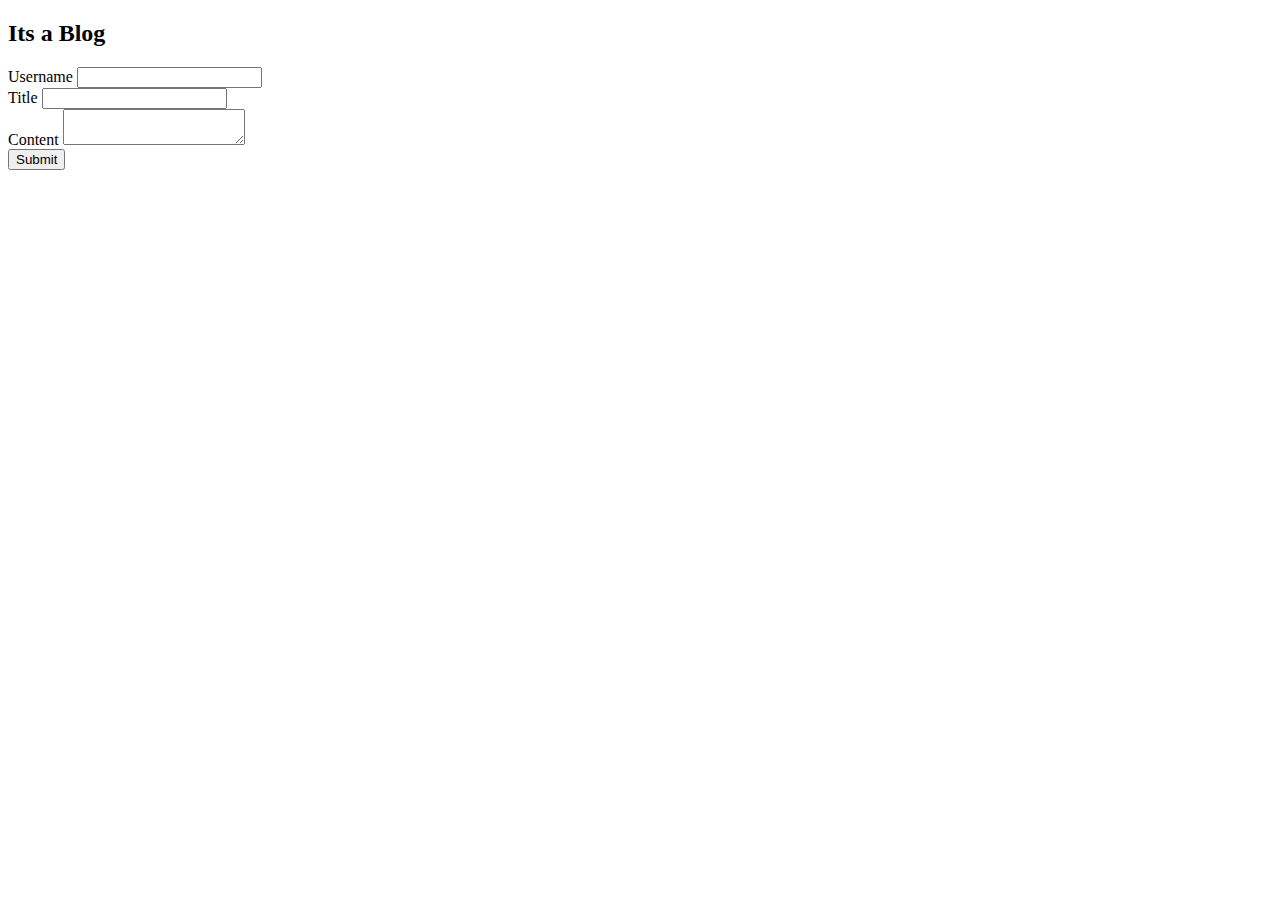
==== index.html @ 668fe0cc "added a form to the main webpage and it llinks to the blog page" ====
<!DOCTYPE html>

<html lang="en">

<head>
  <meta charset="UTF-8">
  <meta name="viewport" content="width=device-width, initial-scale=1.0">
  <link rel="stylesheet" href="./assets/css/style.css">
  <title>Week-4-Challenge</title>
</head>

<body>
  <div class="card">
    <h2>Its a Blog</h2>
    <form method="POST" action="blog.html">
      <div class="input">
        <label for="username">Username</label>
        <input type="text" name="username" id="username">
      </div>
      <div class="input">
        <label for="blog-title">Title</label>
        <input type="text" name="blog-title" id="blog-title">
      </div>
      <div class="input">
        <label for="blog-content">Content</label>
        <textarea name="blog-content" id="blog-content"></textarea>
      </div>
      <div>
        <input type="submit">
      </div>
    </form>
  </div>

  <script src="./assets/js/script.js"></script>
</body>

</html>
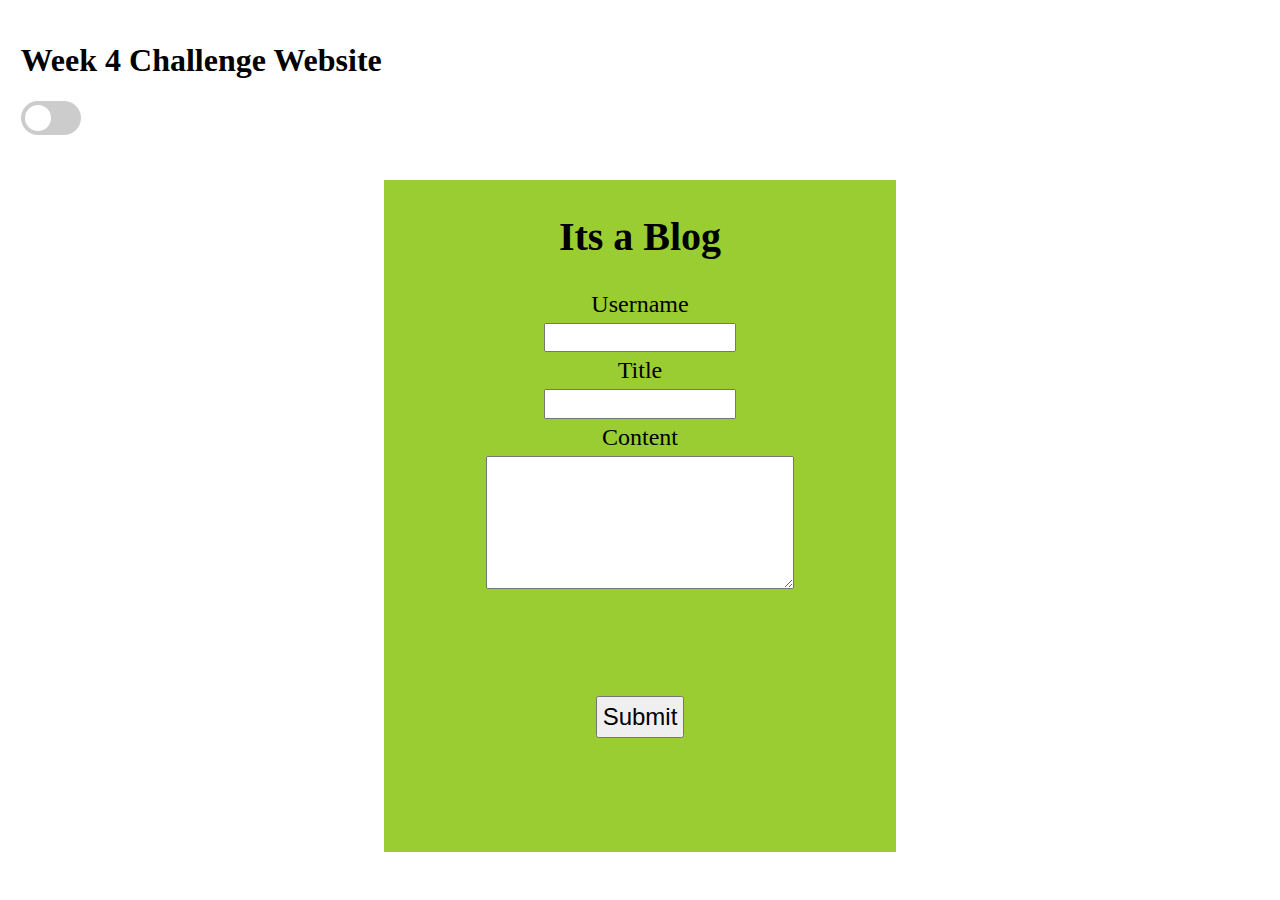
==== commit e93a7dc9: "made website a bit cleaner" ====
--- a/index.html
+++ b/index.html
@@ -5,33 +5,44 @@
 <head>
   <meta charset="UTF-8">
   <meta name="viewport" content="width=device-width, initial-scale=1.0">
-  <link rel="stylesheet" href="./assets/css/style.css">
+  <link rel="stylesheet" href="./assets/css/form.css">
   <title>Week-4-Challenge</title>
 </head>
 
 <body>
-  <div class="card">
-    <h2>Its a Blog</h2>
-    <form method="POST" action="blog.html">
-      <div class="input">
-        <label for="username">Username</label>
-        <input type="text" name="username" id="username">
-      </div>
-      <div class="input">
-        <label for="blog-title">Title</label>
-        <input type="text" name="blog-title" id="blog-title">
-      </div>
-      <div class="input">
-        <label for="blog-content">Content</label>
-        <textarea name="blog-content" id="blog-content"></textarea>
-      </div>
-      <div>
-        <input type="submit">
-      </div>
-    </form>
-  </div>
+  <header>
+    <h1>Week 4 Challenge Website</h1>
+    <div class="mode-switch">
+      <label class="switch">
+        <input type="checkbox">
+        <span class="slider"></span>
+      </label>
+    </div>
+  </header>
+  <main>
+    <div class="card">
+      <h2>Its a Blog</h2>
+      <form method="POST" action="blog.html" id="input-form">
+        <div class="input">
+          <label for="username">Username</label>
+          <input type="text" name="username" id="username">
+        </div>
+        <div class="input">
+          <label for="blog-title">Title</label>
+          <input type="text" name="blog-title" id="blog-title">
+        </div>
+        <div class="input">
+          <label for="blog-content">Content</label>
+          <textarea name="blog-content" id="blog-content"></textarea>
+        </div>
+        <div class="blog-submit">
+          <input type="submit" name="submit-button" id="submit-button">
+        </div>
+      </form>
+    </div>
+  </main>
 
-  <script src="./assets/js/script.js"></script>
+  <script src="./assets/js/form.js"></script>
 </body>
 
 </html>--- a/assets/css/form.css
+++ b/assets/css/form.css
@@ -0,0 +1,142 @@
+*,
+*::before,
+*::after {
+  box-sizing: border-box;
+}
+
+/* header styles */
+header {
+  width: 100%;
+  padding: 1%;
+  margin-bottom: 3em;
+  display: flex;
+  flex-direction: column;
+}
+
+/* light mode dark mode switch */
+.switch {
+  position: relative;
+  width: 60px;
+  height: 34px;
+  display: inline-block;
+}
+
+.switch input {
+  opacity: 0;
+  width: 0;
+  height: 0;
+}
+
+.slider {
+  position: absolute;
+  top: 0;
+  left: 0;
+  right: 0;
+  bottom: 0;
+  border-radius: 2em;
+  cursor: pointer;
+  background-color: #ccc;
+  -webkit-transition: .4s;
+  transition: .4s;
+}
+
+.slider::before {
+  position: absolute;
+  content: "";
+  height: 26px;
+  width: 26px;
+  left: 4px;
+  bottom: 4px;
+  background-color: white;
+  border-radius: 50%;
+  -webkit-transition: .4s;
+  transition: .4s;
+}
+
+.mode-switch input:checked + .slider {
+  background-color: #2196F3;
+}
+
+.mode-switch input:focus + .slider {
+  box-shadow: 0 0 1px #2196F3;
+}
+
+.mode-switch input:checked + .slider:before {
+  -webkit-transform: translateX(26px);
+  -ms-transform: translateX(26px);
+  transform: translateX(26px);
+}
+
+/* body styles */
+body {
+  display: flex;
+  flex-direction: column;
+}
+
+/* form styles */
+.card {
+  background-color: yellowgreen;
+  width: 40vw;
+  position: absolute;
+  top: 20%;
+  left: 30%;
+  height: 42em;
+}
+
+form {
+  text-align: center;
+}
+
+h2 {
+  text-align: center;
+  font-size: 250%;
+  margin-bottom: 5%;
+}
+
+label {
+  display: inline-block;
+  width: 100%;
+  padding: 1%;
+  font-size: 150%;
+  width: 100%;
+  text-align: center;
+}
+
+.card input {
+  display: inline-block;
+  padding: 1%;
+  width: 50;
+}
+
+textarea {
+  height: 10em;
+  width: 60%;
+  margin-bottom: 20%;
+}
+
+#submit-button {
+  text-align: center;
+  font-size: 150%;
+}
+
+.blog-submit:hover input{
+  cursor: pointer;
+}
+
+
+
+
+
+
+
+
+
+
+
+
+
+@media only screen and (max-width: 800px) {
+  .card {
+    width: 80vw;
+  }
+}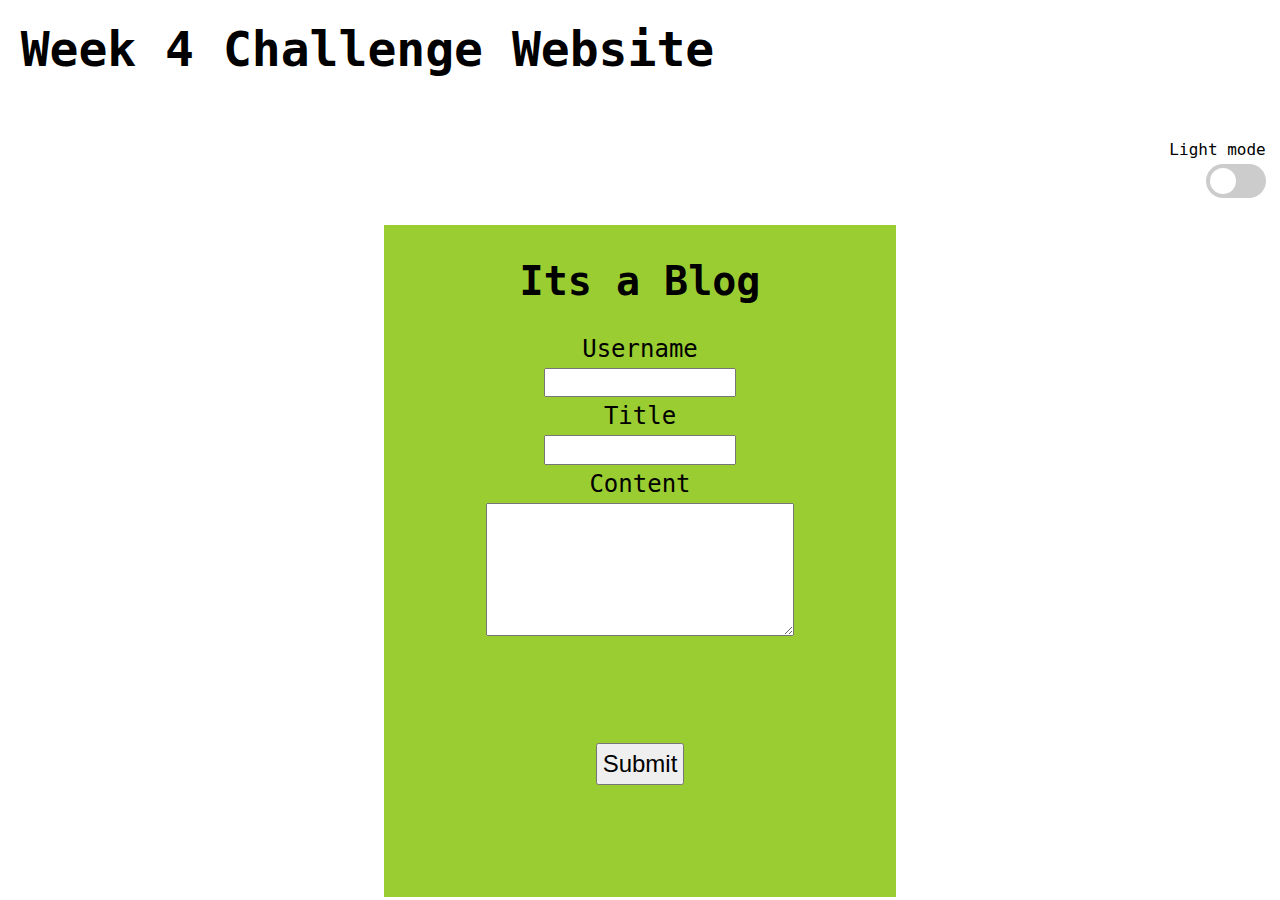
==== commit cdf489c6: "styled blog page and added a working dark mode to main page" ====
--- a/index.html
+++ b/index.html
@@ -13,8 +13,9 @@
   <header>
     <h1>Week 4 Challenge Website</h1>
     <div class="mode-switch">
+      <p class="theme-descript">Light mode</p>
       <label class="switch">
-        <input type="checkbox">
+        <input type="checkbox" id="theme-toggle">
         <span class="slider"></span>
       </label>
     </div>
--- a/assets/css/form.css
+++ b/assets/css/form.css
@@ -2,6 +2,33 @@
 *::before,
 *::after {
   box-sizing: border-box;
+}
+
+/* root styles */
+.root {
+  --background-colour: #fff;
+  --header-text-colour: #fff;
+  --form-text-colour: #212a2e
+}
+
+html[data-theme = 'light'] {
+  --background-colour: #fff;
+  --header-text-colour: #fff;
+  --form-text-colour: #212a2e;
+}
+
+html[data-theme = 'dark'] {
+  --background-colour: #212a2e;
+  --header-text-colour: #fff;
+  --form-text-colour: #212a2e;
+}
+
+/* body styles */
+body {
+  display: flex;
+  flex-direction: column;
+  font-family: monospace, Arial, sans-serif;
+  background-color: var(--background-colour);
 }
 
 /* header styles */
@@ -9,13 +36,32 @@
   width: 100%;
   padding: 1%;
   margin-bottom: 3em;
-  display: flex;
+  position: relative;
   flex-direction: column;
+  background-image: url(../images/light-mode-stock-image.jpeg);
+  background-size: cover;
+  background-position: center;
+  height: 12em;
+}
+
+h1 {
+  color: var(--header-text-colour);
+  font-size: 300%;
+  margin: 0;
+}
+
+header p {
+  color: var(--header-text-colour);
+  position: absolute;
+  bottom: 13%;
+  right: 0.5%;
 }
 
 /* light mode dark mode switch */
 .switch {
-  position: relative;
+  position: absolute;
+  bottom: 1%;
+  right: 0.5%;
   width: 60px;
   height: 34px;
   display: inline-block;
@@ -67,18 +113,12 @@
   transform: translateX(26px);
 }
 
-/* body styles */
-body {
-  display: flex;
-  flex-direction: column;
-}
-
 /* form styles */
 .card {
   background-color: yellowgreen;
   width: 40vw;
   position: absolute;
-  top: 20%;
+  top: 25%;
   left: 30%;
   height: 42em;
 }
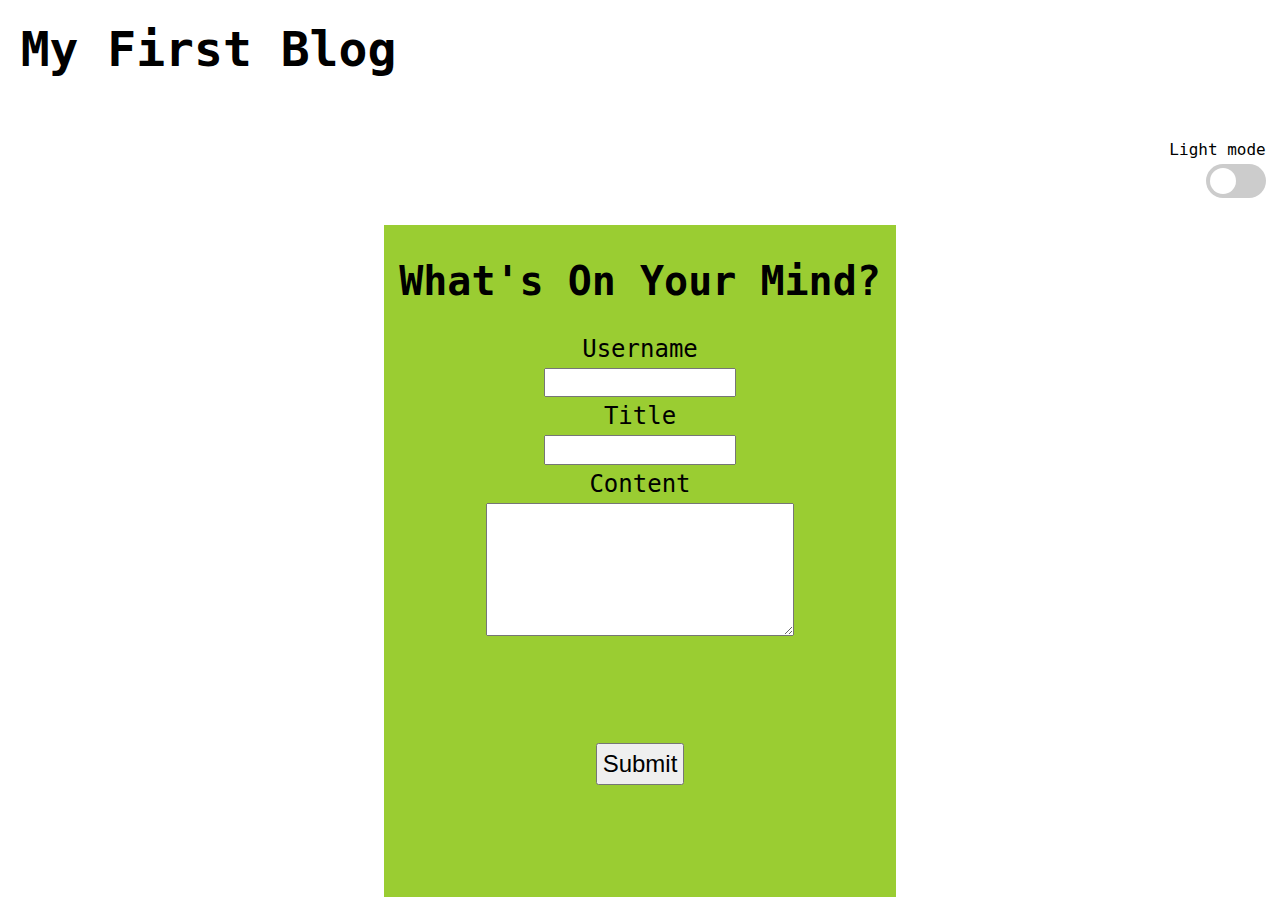
==== commit e207f985: "theme switch now works on both pages and added a footer to the blogpage" ====
--- a/index.html
+++ b/index.html
@@ -11,9 +11,9 @@
 
 <body>
   <header>
-    <h1>Week 4 Challenge Website</h1>
+    <h1>My First Blog</h1>
     <div class="mode-switch">
-      <p class="theme-descript">Light mode</p>
+      <p id="theme-descript">Light mode</p>
       <label class="switch">
         <input type="checkbox" id="theme-toggle">
         <span class="slider"></span>
@@ -22,7 +22,7 @@
   </header>
   <main>
     <div class="card">
-      <h2>Its a Blog</h2>
+      <h2>What's On Your Mind?</h2>
       <form method="POST" action="blog.html" id="input-form">
         <div class="input">
           <label for="username">Username</label>
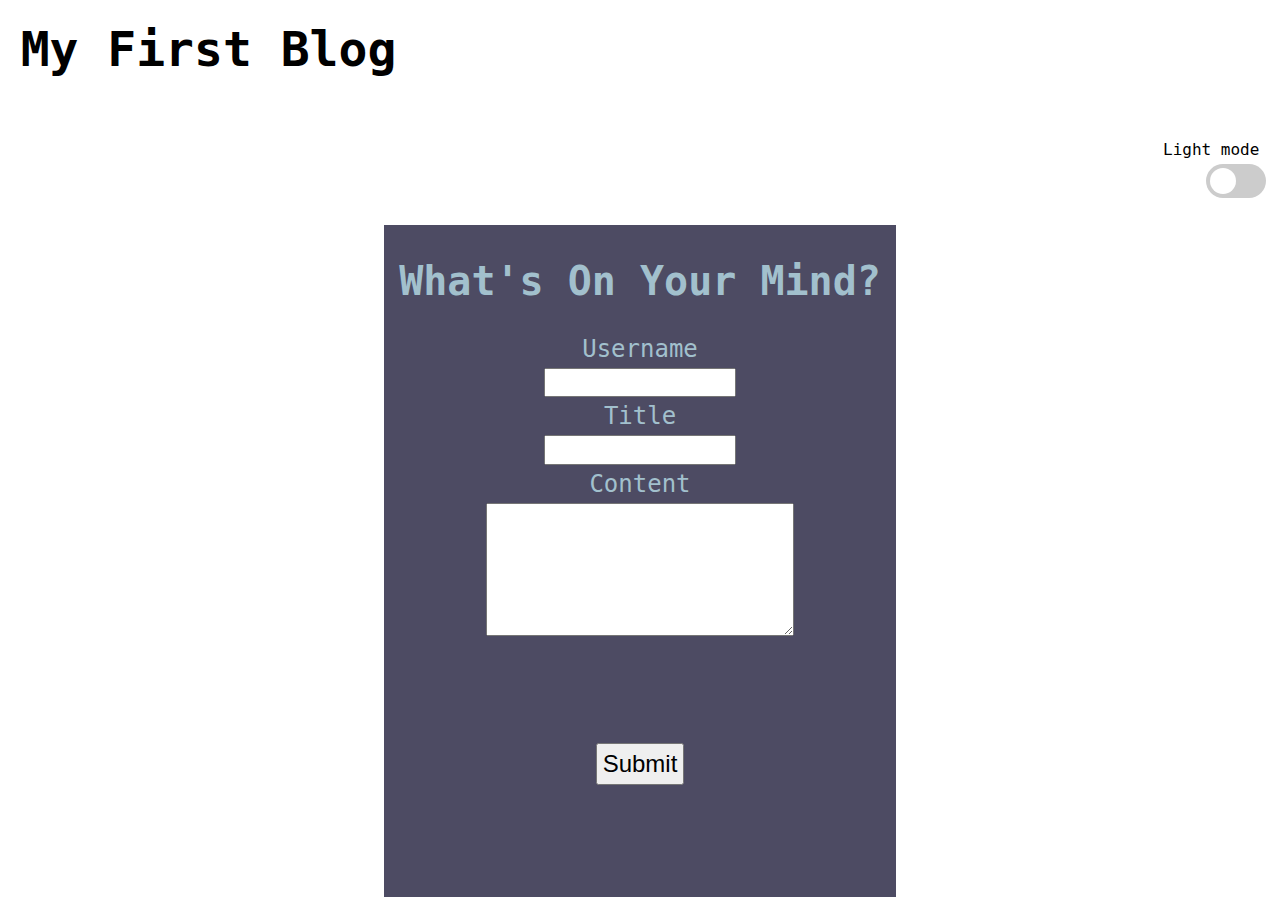
==== commit f72d2855: "fixed default webpage load error and method post error for the form" ====
--- a/index.html
+++ b/index.html
@@ -23,7 +23,7 @@
   <main>
     <div class="card">
       <h2>What's On Your Mind?</h2>
-      <form method="POST" action="blog.html" id="input-form">
+      <form action="/blog.html" id="input-form">
         <div class="input">
           <label for="username">Username</label>
           <input type="text" name="username" id="username">
--- a/assets/css/form.css
+++ b/assets/css/form.css
@@ -8,19 +8,24 @@
 .root {
   --background-colour: #fff;
   --header-text-colour: #fff;
-  --form-text-colour: #212a2e
+  --form-text-colour: #a2c0cd;
+  --form-colour: rgb(14, 10, 87);
 }
 
+/* light mode styles */
 html[data-theme = 'light'] {
   --background-colour: #fff;
-  --header-text-colour: #fff;
-  --form-text-colour: #212a2e;
+  --header-text-colour: black;
+  --form-text-colour: #a2c0cd;
+  --form-colour: rgb(77, 75, 99);
 }
 
+/* dark-mode styles */
 html[data-theme = 'dark'] {
   --background-colour: #212a2e;
   --header-text-colour: #fff;
-  --form-text-colour: #212a2e;
+  --form-text-colour: #9fb1b9;
+  --form-colour: rgb(58, 53, 151);
 }
 
 /* body styles */
@@ -38,9 +43,6 @@
   margin-bottom: 3em;
   position: relative;
   flex-direction: column;
-  background-image: url(../images/light-mode-stock-image.jpeg);
-  background-size: cover;
-  background-position: center;
   height: 12em;
 }
 
@@ -54,7 +56,7 @@
   color: var(--header-text-colour);
   position: absolute;
   bottom: 13%;
-  right: 0.5%;
+  right: 1%;
 }
 
 /* light mode dark mode switch */
@@ -115,7 +117,7 @@
 
 /* form styles */
 .card {
-  background-color: yellowgreen;
+  background-color: var(--form-colour);
   width: 40vw;
   position: absolute;
   top: 25%;
@@ -128,12 +130,14 @@
 }
 
 h2 {
+  color: var(--form-text-colour);
   text-align: center;
   font-size: 250%;
   margin-bottom: 5%;
 }
 
 label {
+  color: var(--form-text-colour);
   display: inline-block;
   width: 100%;
   padding: 1%;
